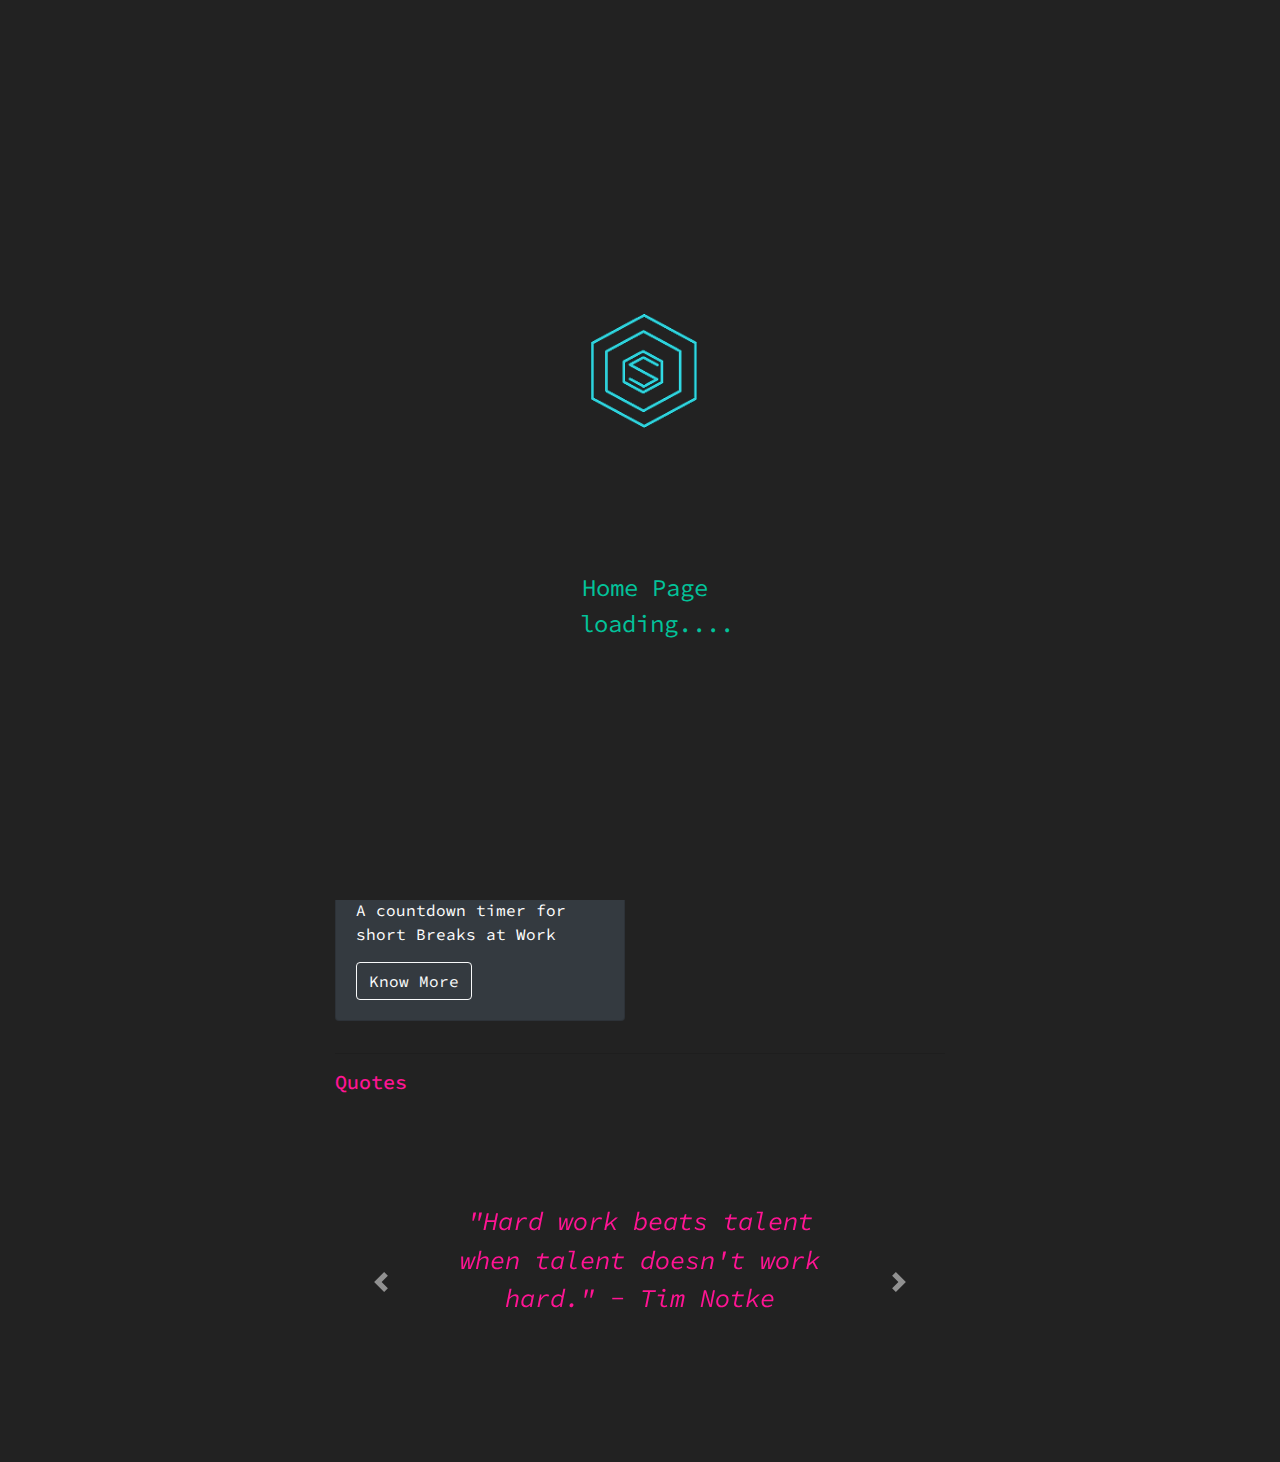
==== home.html @ 9fcd50cd "Add files via upload" ====
<!doctype html>
<html lang="en">
  <head>
    <meta charset="utf-8">
    <meta http-equiv="X-UA-Compatible" content="IE=edge">
    <meta name="viewport" content="width=device-width, initial-scale=1">

    <title>SURHUD004 - HomePage</title>
    <link rel="icon" type="image/png" href="assets/logo.png">
    <link rel="stylesheet" href="css/bootstrap.min.css">
    <link rel="stylesheet" href="css/loader.css">
    <link rel="stylesheet" href="css/styles-main.css">
    <link href="https://fonts.googleapis.com/css?family=Oxygen" rel="stylesheet">
    <link href="https://fonts.googleapis.com/css?family=Teko" rel="stylesheet">
    <link href="https://fonts.googleapis.com/css?family=Courgette" rel="stylesheet">
    <link href="https://fonts.googleapis.com/css?family=Source+Code+Pro" rel="stylesheet">
    <!-- jQuery (Bootstrap JS plugins depend on it) -->
    <script src="js/jquery-3.3.1.min.js"></script>
    <script src="js/bootstrap.min.js"></script>

    <script src="js/loader.js"></script>
  </head>
<body>

  <div id="loader-wrapper">
    <img id="logo-spin" src="assets/logo.png" alt="">
    <p id="loading">Home Page loading....</p>
  </div>

  <header id="header-title">
    <img src="assets/logo.png" class="rounded mx-auto d-block" alt="Logo" width="100" height="100">
    <h1 class="text-center">Surhud</h1>
    <h6 class="text-center">Programmer;</h6>
    <h6 class="text-center">Code but keep it simple!</h6>
  </header>

  <div id="main-content" class="container">

    <div id="desc-div" class="clearfix">
      <img src="assets/profile.jpg" alt="Pic" width="200" height="200" class="rounded float-left">
      <p class="text-right">As an enthusiastic and creative designer and developer, I build simple, 
      colourful and beautiful responsive websites and some amazingly cool Android applications.</p>
      <p class="text-right">As an aesthetic and thoughtful person, I draw freehand, play
      PC games and write reflective quotes in my free time.</p>
    </div>

    <hr>
    <div id="skill-div">
      <h5>Abilities</h5>
      <img src="assets/android.png" alt="Android" width="60" height="60">
      <img src="assets/bootstrap.png" alt="Bootstrap" width="60" height="60">
      <img src="assets/htmlcssjs.png" alt="HtmlCssJs" width="160" height="60">
      <img src="assets/java.png" alt="Java" width="60" height="60">
      <img src="assets/php.png" alt="Php" width="100" height="50">
    </div>

    <hr>
    <h5>Projects</h5>
    <div class="row">
      <div class="col-sm-6">
        <div class="card text-white bg-dark mb-3">
          <div class="card-body">
            <h5 class="card-title">CalX</h5>
            <p class="card-text">A calorie tracking Android application</p>
            <a target="_blank" href="https://github.com/surhud004/WHI_Project_Nutrition" class="btn btn-outline-light">Know More</a>
          </div>
        </div>
      </div>
      <div class="col-sm-6">
        <div class="card text-white bg-dark mb-3">
          <div class="card-body">
            <h5 class="card-title">Autis</h5>
            <p class="card-text">An autism screening tool along with trend analysis</p>
            <a target="_blank" href="https://github.com/surhud004/CDS_Project_Autism" class="btn btn-outline-light">Know More</a>
          </div>
        </div>
      </div>
    </div>
    <div class="row">
      <div class="col-sm-6">
        <div class="card text-white bg-dark mb-3">
          <div class="card-body">
            <h5 class="card-title">TimePlease</h5>
            <p class="card-text">A countdown timer for short Breaks at Work</p>
            <a target="_blank" href="https://surhud004.github.io/TimePlease/" class="btn btn-outline-light">Know More</a>
          </div>
        </div>
      </div>
    </div>

    <hr>
    <h5>Quotes</h5>
    <div id="quote-Carousel" class="carousel slide" data-ride="carousel">
    <div class="carousel-inner">
      <div class="carousel-item active">
        <p class="quotes">&quot;Hard work beats talent when talent doesn't work hard.&quot; - Tim Notke</p>
      </div>
      <div class="carousel-item">
        <p class="quotes">&quot;If imaginations don't appear in your dreams, you didn't do anything new in your whole day.&quot; - Surhud</p>
      </div>
      <div class="carousel-item">
        <p class="quotes">&quot;Great minds discuss ideas. Average minds discuss events. Small minds discuss people.&quot; - Eleanor Roosevelt</p>
      </div>
      <div class="carousel-item">
        <p class="quotes">&quot;Sometimes you win. Sometimes you learn. Sometimes you learn how to win.&quot; - Surhud</p>
      </div>
    </div>
    <a class="carousel-control-prev" href="#quote-Carousel" role="button" data-slide="prev">
      <span class="carousel-control-prev-icon" aria-hidden="true"></span>
      <span class="sr-only">Previous</span>
    </a>
    <a class="carousel-control-next" href="#quote-Carousel" role="button" data-slide="next">
      <span class="carousel-control-next-icon" aria-hidden="true"></span>
      <span class="sr-only">Next</span>
    </a>
    </div>

  </div>

  <footer class="container-fluid text-center">
    <p>Designed and Coded by : surhud004 &copy; 2019</p> <!-- Build Date : 13th Sept 2018 -->
  </footer>


    <script src="js/script-main.js"></script>

</body>
</html>
---- css/loader.css ----
#loader-wrapper {
    position: fixed;
    top: 0;
    width: 100%;
    height: 100%;
    background: #222222;
    z-index: 1000;
}
#logo-spin {
    position: absolute;
    top: 40%;
    left: 50%;
    width: 130px;
    height: 140px;
    margin:-60px 0 0 -60px;
    -webkit-animation:spin 4s linear infinite;
    -moz-animation:spin 4s linear infinite;
    animation:spin 4s linear infinite;
}
#loading {
	text-align: center;
	color: #02C39A;
	position: absolute;
    top: 70%;
    left: 50%;
    width: 130px;
    height: 140px;
    margin:-60px 0 0 -60px;
    font-family: 'Source Code Pro', monospace;
    font-size: 24px;
}
@-moz-keyframes spin { 100% { -moz-transform: rotate(360deg); } }
@-webkit-keyframes spin { 100% { -webkit-transform: rotate(360deg); } }
@keyframes spin { 100% { -webkit-transform: rotate(360deg); transform:rotate(360deg); } }
---- css/styles-main.css ----
body {
	font-family: 'Source Code Pro', monospace;
	background-color: #222222;
}

/*MAIN CONTENT*/
#main-content {
	border-top: 1px solid #02C39A;
    width: 640px;
    height: 480px;
}
#desc-div {
	padding-top: 10px;
	padding-bottom: 10px;
}
#quote-Carousel {
	height: 360px;
}
.carousel-inner .quotes {
	text-align: center;
	font-style: italic;
	font-size: 2vw;
	padding: 100px;
}
/*END OF MAIN CONTENT*/

/*FOOTER*/
footer {
    background-color: #05668D;
	padding: 10px;
	color: #02C39A;
	position:fixed;
 	bottom:0;
 	left:0;
}
/*END OF FOOTER*/
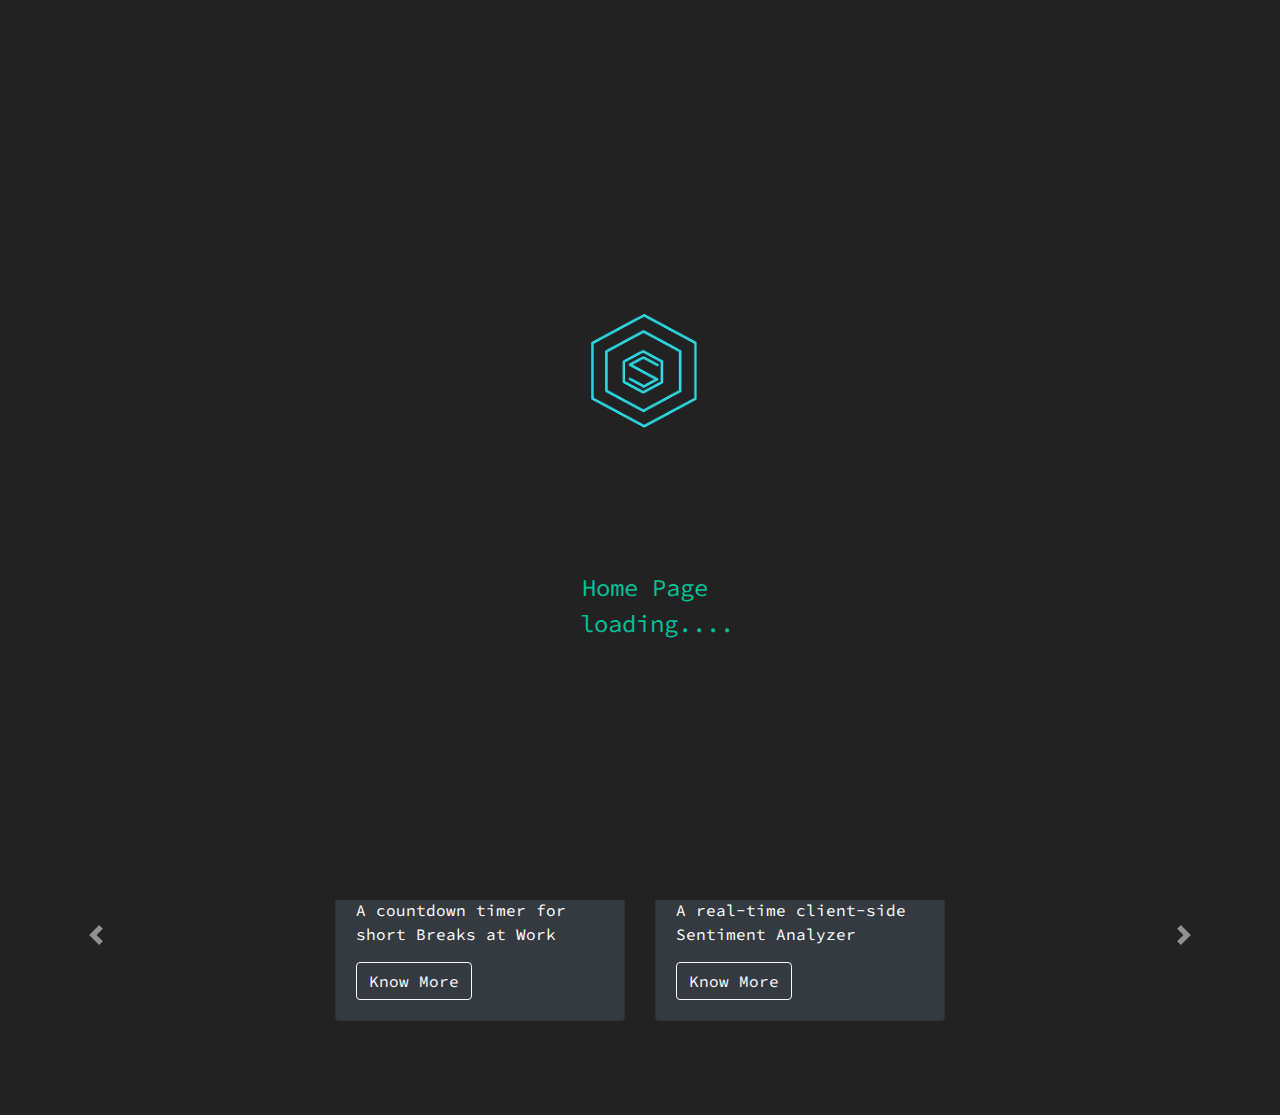
==== commit 4b872a70: "Updated home.html" ====
--- a/home.html
+++ b/home.html
@@ -86,6 +86,16 @@
           </div>
         </div>
       </div>
+      <div class="col-sm-6">
+        <div class="card text-white bg-dark mb-3">
+          <div class="card-body">
+            <h5 class="card-title">Expressive.JS</h5>
+            <p class="card-text">A real-time client-side Sentiment Analyzer</p>
+            <a target="_blank" href="https://github.com/surhud004/Expressive_JS" class="btn btn-outline-light">Know More</a>
+          </div>
+        </div>
+      </div>
+    </div>
     </div>
 
     <hr>
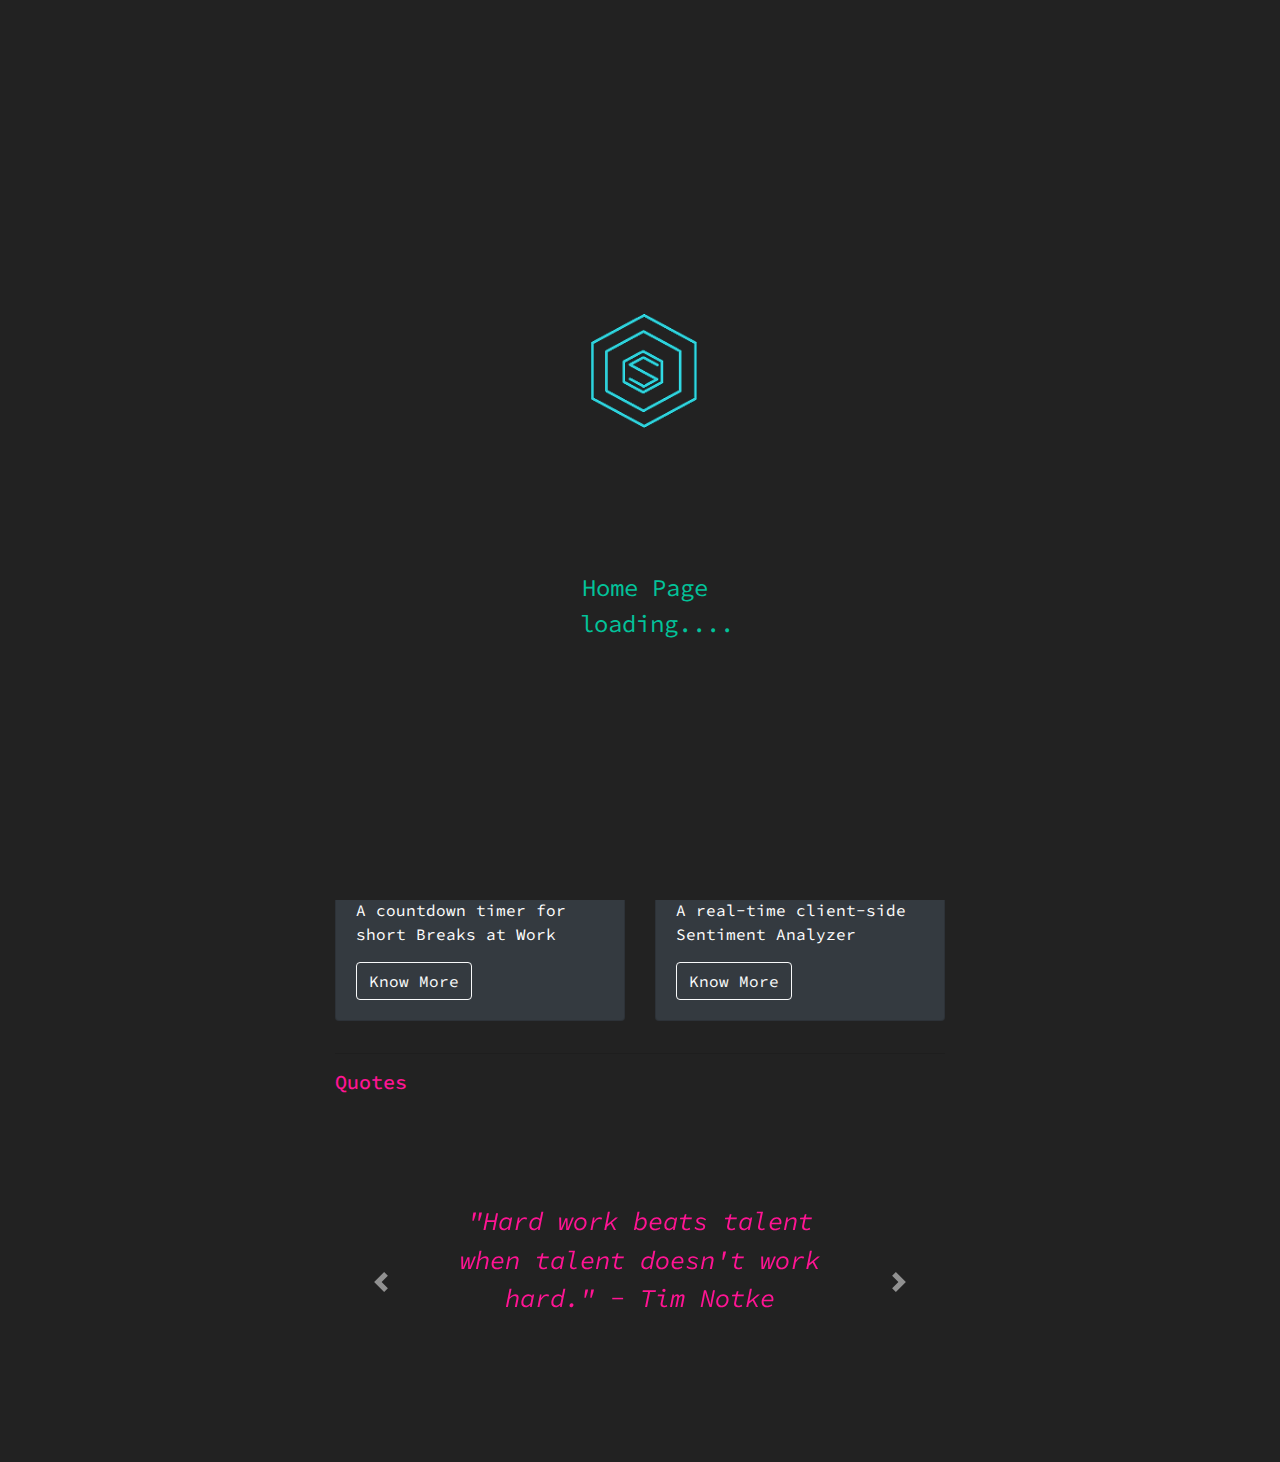
==== commit 1524971e: "Updated home.html" ====
--- a/home.html
+++ b/home.html
@@ -96,7 +96,6 @@
         </div>
       </div>
     </div>
-    </div>
 
     <hr>
     <h5>Quotes</h5>
